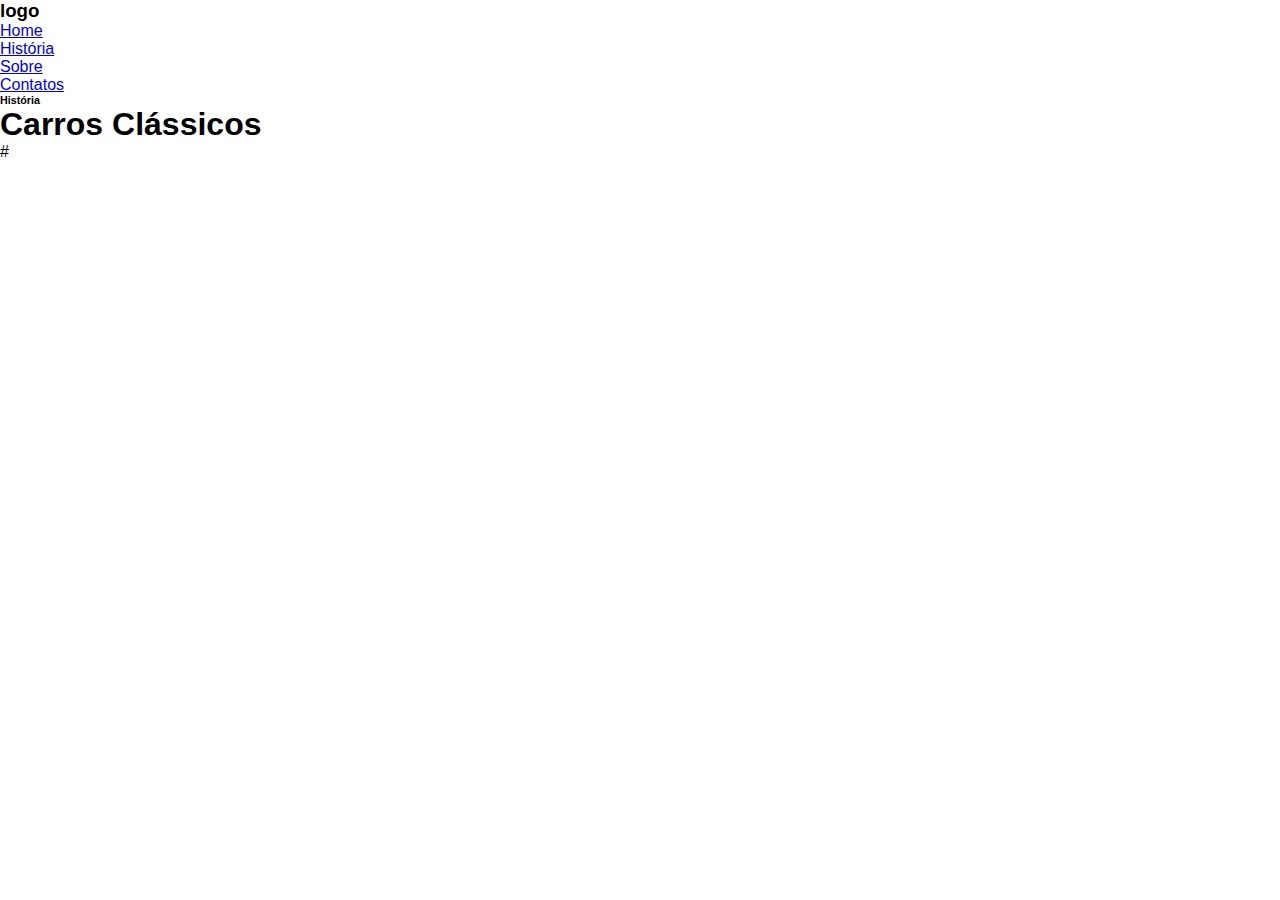
==== Atividade de Revisão/index.html @ 970d5cf1 "Desafio Aldeia" ====
<!DOCTYPE html>
<html lang="en">
<head>
    <meta charset="UTF-8">
    <meta http-equiv="X-UA-Compatible" content="IE=edge">
    <meta name="viewport" content="width=device-width, initial-scale=1.0">
    <title>Carros Clássicos</title>
    <link rel="stylesheet" href="src/css/styles.css">
</head>
<body>
    <header>
        <h3 class="logo">logo</h3>
        <nav class="nav-bar">
            <ul class="list-item-menu">
                <li><a href="#">Home</a></li>
                <li><a href="#">História</a></li>
                <li><a href="#">Sobre</a></li>
                <li><a href="#">Contatos</a></li>
            </ul>
        </nav>
    </header>
    <main>
        <h6>História</h6>
        <h1>Carros Clássicos</h1>
        <span>#</span>
        <img src="" alt="">
    </main>
</body>
</html>
---- Atividade de Revisão/src/css/styles.css ----
@charset "UTF-8";

* {
    margin: 0;
    padding: 0;
    font-family: Arial, Helvetica, sans-serif;
}
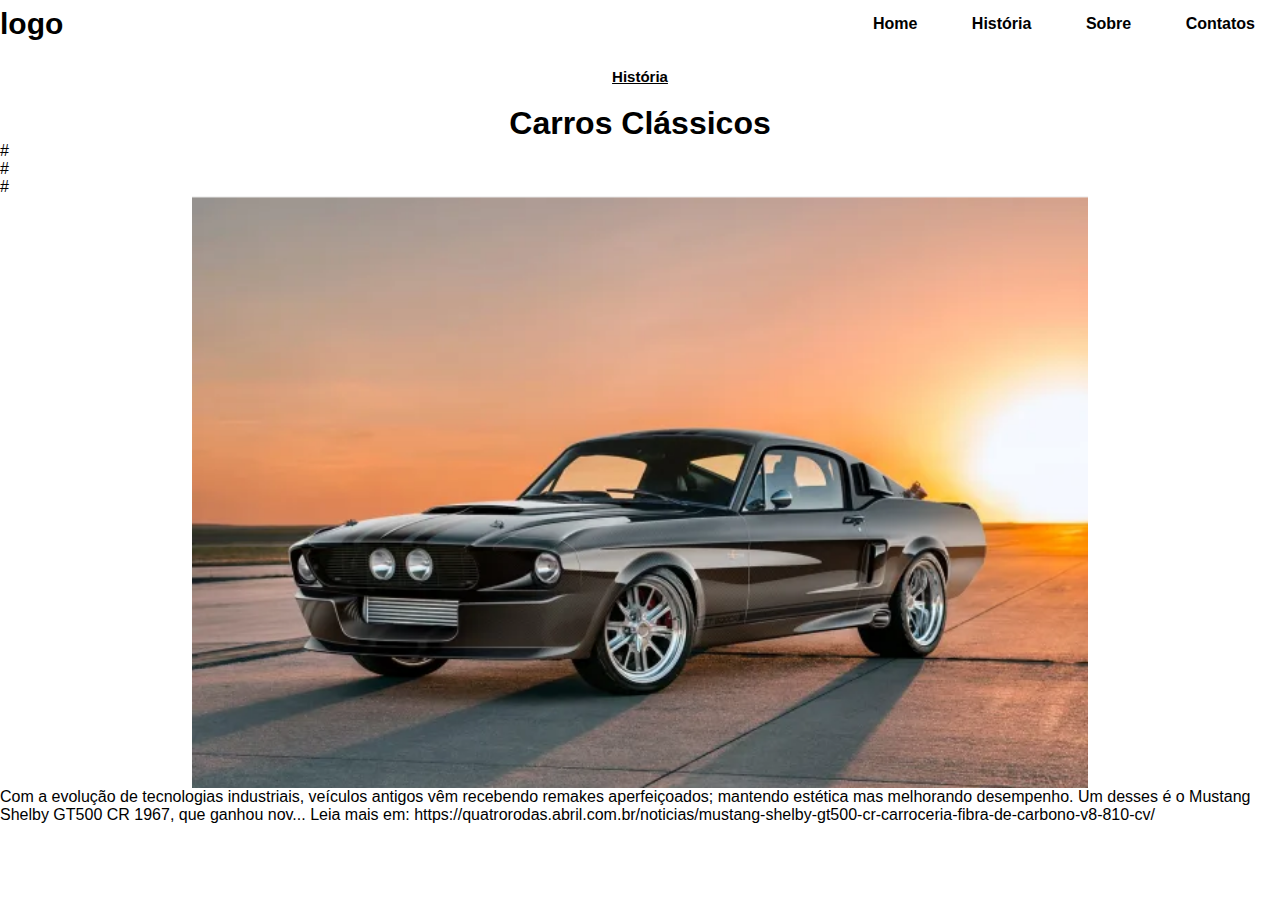
==== commit 253e6873: "home exercicio" ====
--- a/Atividade de Revisão/index.html
+++ b/Atividade de Revisão/index.html
@@ -1,5 +1,6 @@
 <!DOCTYPE html>
 <html lang="en">
+
 <head>
     <meta charset="UTF-8">
     <meta http-equiv="X-UA-Compatible" content="IE=edge">
@@ -7,23 +8,34 @@
     <title>Carros Clássicos</title>
     <link rel="stylesheet" href="src/css/styles.css">
 </head>
+
 <body>
     <header>
-        <h3 class="logo">logo</h3>
-        <nav class="nav-bar">
-            <ul class="list-item-menu">
-                <li><a href="#">Home</a></li>
-                <li><a href="#">História</a></li>
-                <li><a href="#">Sobre</a></li>
-                <li><a href="#">Contatos</a></li>
-            </ul>
-        </nav>
+        <div class="container">
+            <h3 id="logo">logo</h3>
+            <nav class="navbar">
+                <ul class="list-navbar">
+                    <li><a href="#">Home</a></li>
+                    <li><a href="#">História</a></li>
+                    <li><a href="#">Sobre</a></li>
+                    <li><a href="#">Contatos</a></li>
+                </ul>
+            </nav>
+        </div>
     </header>
     <main>
         <h6>História</h6>
         <h1>Carros Clássicos</h1>
-        <span>#</span>
-        <img src="" alt="">
+        <div class="contatos">
+            <div class="redes">#</div>
+            <div class="redes">#</div>
+            <div class="redes">#</div>
+        </div>
+        <img src="src/css/image/Shelby-GT500-CR.png" alt="Mustang Shelby GT500">
+        <p class="paragraph}">Com a evolução de tecnologias industriais, veículos antigos vêm recebendo remakes aperfeiçoados; mantendo estética mas melhorando desempenho. Um desses é o Mustang Shelby GT500 CR 1967, que ganhou nov... 
+        Leia mais em: https://quatrorodas.abril.com.br/noticias/mustang-shelby-gt500-cr-carroceria-fibra-de-carbono-v8-810-cv/
+        </p>
     </main>
 </body>
+
 </html>--- a/Atividade de Revisão/src/css/styles.css
+++ b/Atividade de Revisão/src/css/styles.css
@@ -6,3 +6,62 @@
     font-family: Arial, Helvetica, sans-serif;
 }
 
+.container {
+    display: flex;
+    justify-content: space-between;
+    align-items: center;
+}
+
+#logo {
+    font-size: 30px;
+}
+
+.navbar li {
+    list-style-type: none;
+    display: inline-table;
+    margin-left: 0px;
+    padding: 15px;
+    font-weight: bold;
+}
+
+.list-navbar li a {
+    text-decoration: none;
+    padding: 10px;
+    color: black;
+
+}
+
+h6 {
+    text-align: center;
+    font-size: 15px;
+    font-weight: bold;
+    text-decoration: underline;
+    margin-top: 20px;
+}
+
+h6:hover {
+    font-style: italic;
+    color: red;
+}
+
+h1 {
+    text-align: center;
+    margin-top: 20px;
+}
+
+span {
+    text-align: center;
+    margin: auto;
+}
+
+img {
+    margin: auto;
+    display: block;
+    width:70%;
+}
+
+.paragraph {
+    text-align: justify;
+    width: 10px;
+    margin-top: 100px;
+}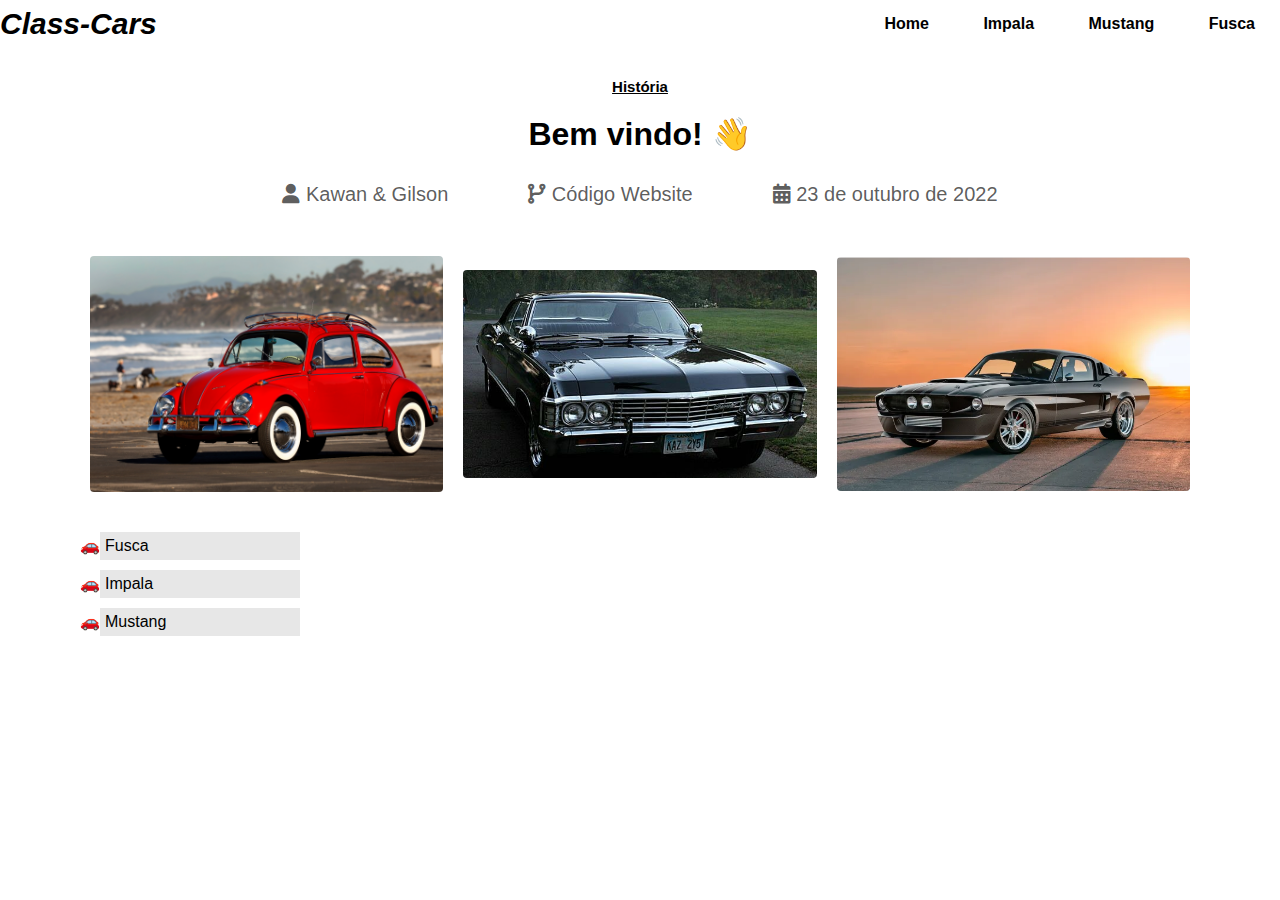
==== commit d2c83e3d: "change finish" ====
--- a/Atividade de Revisão/index.html
+++ b/Atividade de Revisão/index.html
@@ -1,5 +1,5 @@
 <!DOCTYPE html>
-<html lang="en">
+<html lang="pt-br">
 
 <head>
     <meta charset="UTF-8">
@@ -7,35 +7,45 @@
     <meta name="viewport" content="width=device-width, initial-scale=1.0">
     <title>Carros Clássicos</title>
     <link rel="stylesheet" href="src/css/styles.css">
+    <link rel="stylesheet" href="https://cdnjs.cloudflare.com/ajax/libs/font-awesome/6.2.0/css/all.min.css">
 </head>
 
 <body>
     <header>
         <div class="container">
-            <h3 id="logo">logo</h3>
+            <h3 id="logo"><em>Class-Cars</em></h3>
             <nav class="navbar">
                 <ul class="list-navbar">
                     <li><a href="#">Home</a></li>
-                    <li><a href="#">História</a></li>
-                    <li><a href="#">Sobre</a></li>
-                    <li><a href="#">Contatos</a></li>
+                    <li><a href="impala.html">Impala</a></li>
+                    <li><a href="mustang.html">Mustang</a></li>
+                    <li><a href="fusca.html">Fusca</a></li>
                 </ul>
             </nav>
+            <button id="btnMenu">Show Menu</button>
         </div>
     </header>
     <main>
         <h6>História</h6>
-        <h1>Carros Clássicos</h1>
-        <div class="contatos">
-            <div class="redes">#</div>
-            <div class="redes">#</div>
-            <div class="redes">#</div>
+        <h1>Bem vindo! 👋</h1>
+        <div class="icons_left">
+            <div class="redes"><i class="fa-solid fa-user"></i> Kawan & Gilson</div>
+            <div class="redes"><i class="fa-solid fa-code-branch"></i> Código Website</div>
+            <div class="redes"><i class="fa-solid fa-calendar-days"></i> 23 de outubro de 2022</div>
         </div>
-        <img src="src/css/image/Shelby-GT500-CR.png" alt="Mustang Shelby GT500">
-        <p class="paragraph}">Com a evolução de tecnologias industriais, veículos antigos vêm recebendo remakes aperfeiçoados; mantendo estética mas melhorando desempenho. Um desses é o Mustang Shelby GT500 CR 1967, que ganhou nov... 
-        Leia mais em: https://quatrorodas.abril.com.br/noticias/mustang-shelby-gt500-cr-carroceria-fibra-de-carbono-v8-810-cv/
-        </p>
+        <div class="grid_images">
+            <div><img src="src/image/fusca.jpg" alt="image_fusca"></div>
+            <div><img src="src/image/impala.jpg" alt="image_impala"></div>
+            <div><img src="src/image/Shelby-GT500-CR.png" alt="image_mustang"></div>
+        </div>
+        <div >
+            <ul class="list_cars">
+                <li><a href="fusca.html">Fusca</a></li>
+                <li><a href="impala.html">Impala</a></li>
+                <li><a href="mustang.html">Mustang</a></li>
+            </ul>
+        </div>
     </main>
 </body>
-
+<script src="src/js/menuMobile.js" defer></script>
 </html>--- a/Atividade de Revisão/src/css/styles.css
+++ b/Atividade de Revisão/src/css/styles.css
@@ -4,6 +4,15 @@
     margin: 0;
     padding: 0;
     font-family: Arial, Helvetica, sans-serif;
+}
+
+main {
+    max-width: 1100px;
+    margin: 30px auto;
+}
+
+header button {
+    display: none;
 }
 
 .container {
@@ -28,7 +37,19 @@
     text-decoration: none;
     padding: 10px;
     color: black;
+}
 
+.icons_left {
+    display: flex;
+    justify-content: center;
+    flex-wrap: wrap;
+    margin: 20px 0 ;
+}
+
+.icons_left div {
+    margin: 10px 40px;
+    font-size: 20px;
+    color: #000000a6;
 }
 
 h6 {
@@ -55,13 +76,110 @@
 }
 
 img {
-    margin: auto;
+    margin: 20px auto;
     display: block;
-    width:70%;
+    border-radius: 4px;
+    width: 100%;
 }
 
 .paragraph {
     text-align: justify;
-    width: 10px;
-    margin-top: 100px;
+    font-size: 20px;
+}
+
+.container_text {
+    max-width: 800px;
+    margin: 40px auto;
+}
+
+.reference_link {
+    display: block;
+    width: 200px;
+    text-align: center;
+    text-decoration: none;
+    color: #fffafa;
+    font-size: 20px;    
+    background-color: #0b3966;
+    border-radius: 4px;
+    padding: 10px;
+    transition: .3s;
+}
+
+.reference_link:hover {
+    transform: translateY(-0.5em);
+}
+
+/* grid images */
+
+
+.grid_images {
+    display: grid;
+    grid-template-columns: auto auto auto;
+    grid-gap: 20px;
+    align-items: center;
+}
+
+/* list cars */
+
+.list_cars {
+    display: block;
+    list-style-type: '🚗';
+    width: 200px;
+    padding: 10px;
+}
+
+.list_cars a {
+    color: black;
+    text-decoration: none;
+    background-color: #00000018;
+    padding: 5px;
+    display: block;
+    margin: 10px 0;
+}
+
+
+@media screen and (max-width: 1000px) {
+    main {
+        margin: auto 20px;
+    }
+}
+
+@media screen and (max-width: 570px) {
+    .grid_images {
+        display: block;
+    }
+}
+
+
+@media screen and (max-width: 600px) {
+    header button {
+        display: block;
+    }
+    .navbar {
+        display: block;
+        background-color: #252323;
+        padding: 20px;
+        position: absolute;
+        width: 100%;
+        top: 50px;
+        right: 0 ;
+        z-index: 10;
+        transform: translateY(-200%);
+        transition: .5s;
+    }
+
+    .list-navbar li a {
+        color: #fffefe;
+        display: block;
+        text-align: center;
+    }
+
+    .active {
+        transform: translateY(0);
+    }
+
+    .navbar li {
+        display: block;
+    }
+
 }